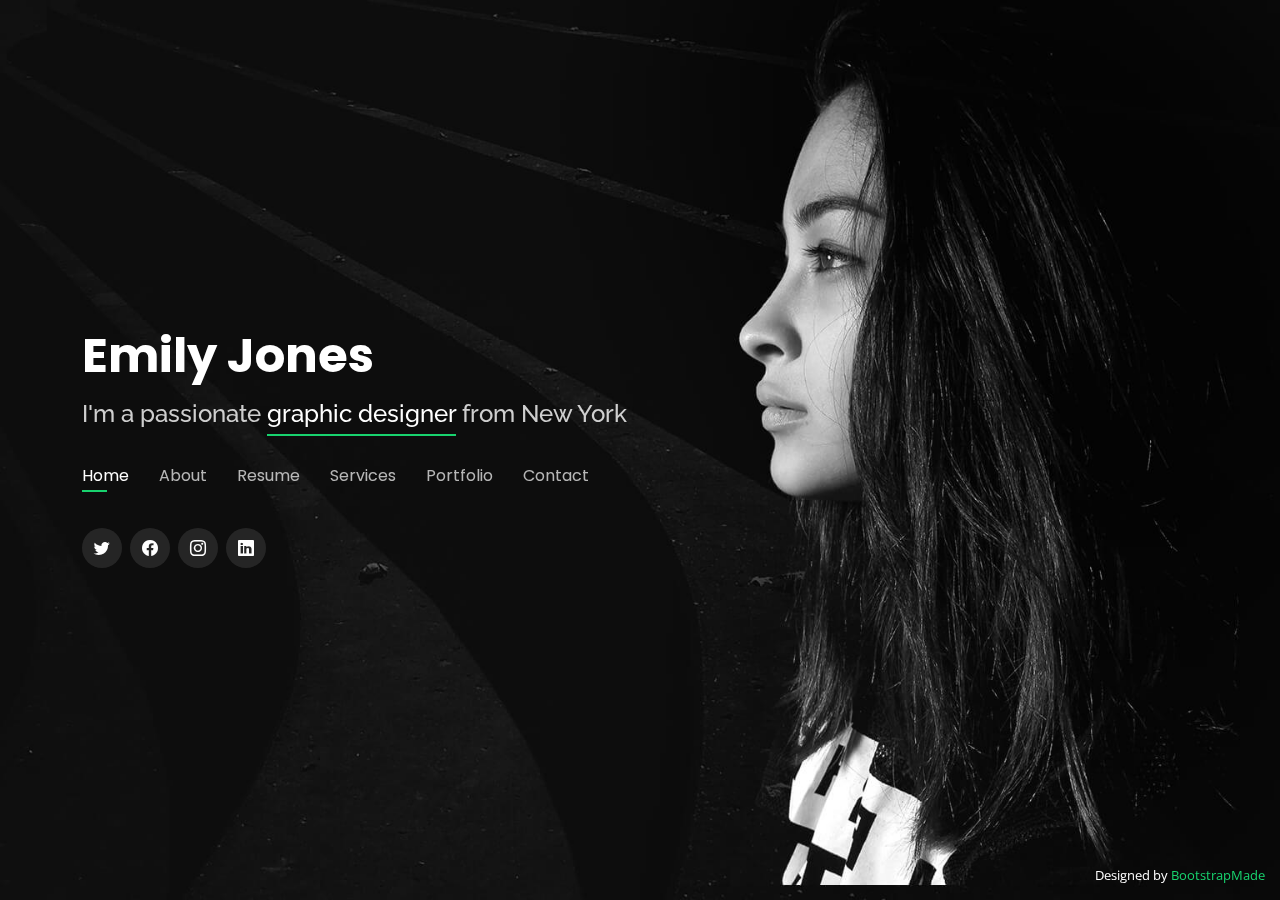
==== index.html @ b3e2480d "page ver 1" ====
<!DOCTYPE html>
<html lang="en">

<head>
  <meta charset="utf-8">
  <meta content="width=device-width, initial-scale=1.0" name="viewport">

  <title>Personal Bootstrap Template</title>
  <meta content="" name="description">
  <meta content="" name="keywords">

  <!-- Favicons -->
  <link href="assets/img/favicon.png" rel="icon">
  <link href="assets/img/apple-touch-icon.png" rel="apple-touch-icon">

  <!-- Google Fonts -->
  <link href="https://fonts.googleapis.com/css?family=Open+Sans:300,300i,400,400i,600,600i,700,700i|Raleway:300,300i,400,400i,500,500i,600,600i,700,700i|Poppins:300,300i,400,400i,500,500i,600,600i,700,700i" rel="stylesheet">

  <!-- Vendor CSS Files -->
  <link href="assets/vendor/bootstrap/css/bootstrap.min.css" rel="stylesheet">
  <link href="assets/vendor/bootstrap-icons/bootstrap-icons.css" rel="stylesheet">
  <link href="assets/vendor/boxicons/css/boxicons.min.css" rel="stylesheet">
  <link href="assets/vendor/glightbox/css/glightbox.min.css" rel="stylesheet">
  <link href="assets/vendor/remixicon/remixicon.css" rel="stylesheet">
  <link href="assets/vendor/swiper/swiper-bundle.min.css" rel="stylesheet">

  <!-- Template Main CSS File -->
  <link href="assets/css/style.css" rel="stylesheet">

  <!-- =======================================================
  * Template Name: Personal
  * Template URL: https://bootstrapmade.com/personal-free-resume-bootstrap-template/
  * Updated: Mar 17 2024 with Bootstrap v5.3.3
  * Author: BootstrapMade.com
  * License: https://bootstrapmade.com/license/
  ======================================================== -->
</head>

<body>

  <!-- ======= Header ======= -->
  <header id="header">
    <div class="container">

      <h1><a href="index.html">Emily Jones</a></h1>
      <!-- Uncomment below if you prefer to use an image logo -->
      <!-- <a href="index.html" class="mr-auto"><img src="assets/img/logo.png" alt="" class="img-fluid"></a> -->
      <h2>I'm a passionate <span>graphic designer</span> from New York</h2>

      <nav id="navbar" class="navbar">
        <ul>
          <li><a class="nav-link active" href="#header">Home</a></li>
          <li><a class="nav-link" href="#about">About</a></li>
          <li><a class="nav-link" href="#resume">Resume</a></li>
          <li><a class="nav-link" href="#services">Services</a></li>
          <li><a class="nav-link" href="#portfolio">Portfolio</a></li>
          <li><a class="nav-link" href="#contact">Contact</a></li>
        </ul>
        <i class="bi bi-list mobile-nav-toggle"></i>
      </nav><!-- .navbar -->

      <div class="social-links">
        <a href="#" class="twitter"><i class="bi bi-twitter"></i></a>
        <a href="#" class="facebook"><i class="bi bi-facebook"></i></a>
        <a href="#" class="instagram"><i class="bi bi-instagram"></i></a>
        <a href="#" class="linkedin"><i class="bi bi-linkedin"></i></a>
      </div>

    </div>
  </header><!-- End Header -->

  <!-- ======= About Section ======= -->
  <section id="about" class="about">

    <!-- ======= About Me ======= -->
    <div class="about-me container">

      <div class="section-title">
        <h2>About</h2>
        <p>Learn more about me</p>
      </div>

      <div class="row">
        <div class="col-lg-4" data-aos="fade-right">
          <img src="assets/img/me.jpg" class="img-fluid" alt="">
        </div>
        <div class="col-lg-8 pt-4 pt-lg-0 content" data-aos="fade-left">
          <h3>UI/UX &amp; Graphic Designer</h3>
          <p class="fst-italic">
            Lorem ipsum dolor sit amet, consectetur adipiscing elit, sed do eiusmod tempor incididunt ut labore et dolore
            magna aliqua.
          </p>
          <div class="row">
            <div class="col-lg-6">
              <ul>
                <li><i class="bi bi-chevron-right"></i> <strong>Birthday:</strong> <span>1 May 1995</span></li>
                <li><i class="bi bi-chevron-right"></i> <strong>Website:</strong> <span>www.example.com</span></li>
                <li><i class="bi bi-chevron-right"></i> <strong>Phone:</strong> <span>+123 456 7890</span></li>
                <li><i class="bi bi-chevron-right"></i> <strong>City:</strong> <span>New York, USA</span></li>
              </ul>
            </div>
            <div class="col-lg-6">
              <ul>
                <li><i class="bi bi-chevron-right"></i> <strong>Age:</strong> <span>30</span></li>
                <li><i class="bi bi-chevron-right"></i> <strong>Degree:</strong> <span>Master</span></li>
                <li><i class="bi bi-chevron-right"></i> <strong>PhEmailone:</strong> <span>email@example.com</span></li>
                <li><i class="bi bi-chevron-right"></i> <strong>Freelance:</strong> <span>Available</span></li>
              </ul>
            </div>
          </div>
          <p>
            Officiis eligendi itaque labore et dolorum mollitia officiis optio vero. Quisquam sunt adipisci omnis et ut. Nulla accusantium dolor incidunt officia tempore. Et eius omnis.
            Cupiditate ut dicta maxime officiis quidem quia. Sed et consectetur qui quia repellendus itaque neque. Aliquid amet quidem ut quaerat cupiditate. Ab et eum qui repellendus omnis culpa magni laudantium dolores.
          </p>
        </div>
      </div>

    </div><!-- End About Me -->

    <!-- ======= Counts ======= -->
    <div class="counts container">

      <div class="row">

        <div class="col-lg-3 col-md-6">
          <div class="count-box">
            <i class="bi bi-emoji-smile"></i>
            <span data-purecounter-start="0" data-purecounter-end="232" data-purecounter-duration="1" class="purecounter"></span>
            <p>Happy Clients</p>
          </div>
        </div>

        <div class="col-lg-3 col-md-6 mt-5 mt-md-0">
          <div class="count-box">
            <i class="bi bi-journal-richtext"></i>
            <span data-purecounter-start="0" data-purecounter-end="521" data-purecounter-duration="1" class="purecounter"></span>
            <p>Projects</p>
          </div>
        </div>

        <div class="col-lg-3 col-md-6 mt-5 mt-lg-0">
          <div class="count-box">
            <i class="bi bi-headset"></i>
            <span data-purecounter-start="0" data-purecounter-end="1463" data-purecounter-duration="1" class="purecounter"></span>
            <p>Hours Of Support</p>
          </div>
        </div>

        <div class="col-lg-3 col-md-6 mt-5 mt-lg-0">
          <div class="count-box">
            <i class="bi bi-award"></i>
            <span data-purecounter-start="0" data-purecounter-end="24" data-purecounter-duration="1" class="purecounter"></span>
            <p>Awards</p>
          </div>
        </div>

      </div>

    </div><!-- End Counts -->

    <!-- ======= Skills  ======= -->
    <div class="skills container">

      <div class="section-title">
        <h2>Skills</h2>
      </div>

      <div class="row skills-content">

        <div class="col-lg-6">

          <div class="progress">
            <span class="skill">HTML <i class="val">100%</i></span>
            <div class="progress-bar-wrap">
              <div class="progress-bar" role="progressbar" aria-valuenow="100" aria-valuemin="0" aria-valuemax="100"></div>
            </div>
          </div>

          <div class="progress">
            <span class="skill">CSS <i class="val">90%</i></span>
            <div class="progress-bar-wrap">
              <div class="progress-bar" role="progressbar" aria-valuenow="90" aria-valuemin="0" aria-valuemax="100"></div>
            </div>
          </div>

          <div class="progress">
            <span class="skill">JavaScript <i class="val">75%</i></span>
            <div class="progress-bar-wrap">
              <div class="progress-bar" role="progressbar" aria-valuenow="75" aria-valuemin="0" aria-valuemax="100"></div>
            </div>
          </div>

        </div>

        <div class="col-lg-6">

          <div class="progress">
            <span class="skill">PHP <i class="val">80%</i></span>
            <div class="progress-bar-wrap">
              <div class="progress-bar" role="progressbar" aria-valuenow="80" aria-valuemin="0" aria-valuemax="100"></div>
            </div>
          </div>

          <div class="progress">
            <span class="skill">WordPress/CMS <i class="val">90%</i></span>
            <div class="progress-bar-wrap">
              <div class="progress-bar" role="progressbar" aria-valuenow="90" aria-valuemin="0" aria-valuemax="100"></div>
            </div>
          </div>

          <div class="progress">
            <span class="skill">Photoshop <i class="val">55%</i></span>
            <div class="progress-bar-wrap">
              <div class="progress-bar" role="progressbar" aria-valuenow="55" aria-valuemin="0" aria-valuemax="100"></div>
            </div>
          </div>

        </div>

      </div>

    </div><!-- End Skills -->

    <!-- ======= Interests ======= -->
    <div class="interests container">

      <div class="section-title">
        <h2>Interests</h2>
      </div>

      <div class="row">
        <div class="col-lg-3 col-md-4">
          <div class="icon-box">
            <i class="ri-store-line" style="color: #ffbb2c;"></i>
            <h3>Lorem Ipsum</h3>
          </div>
        </div>
        <div class="col-lg-3 col-md-4 mt-4 mt-md-0">
          <div class="icon-box">
            <i class="ri-bar-chart-box-line" style="color: #5578ff;"></i>
            <h3>Dolor Sitema</h3>
          </div>
        </div>
        <div class="col-lg-3 col-md-4 mt-4 mt-md-0">
          <div class="icon-box">
            <i class="ri-calendar-todo-line" style="color: #e80368;"></i>
            <h3>Sed perspiciatis</h3>
          </div>
        </div>
        <div class="col-lg-3 col-md-4 mt-4 mt-lg-0">
          <div class="icon-box">
            <i class="ri-paint-brush-line" style="color: #e361ff;"></i>
            <h3>Magni Dolores</h3>
          </div>
        </div>
        <div class="col-lg-3 col-md-4 mt-4">
          <div class="icon-box">
            <i class="ri-database-2-line" style="color: #47aeff;"></i>
            <h3>Nemo Enim</h3>
          </div>
        </div>
        <div class="col-lg-3 col-md-4 mt-4">
          <div class="icon-box">
            <i class="ri-gradienter-line" style="color: #ffa76e;"></i>
            <h3>Eiusmod Tempor</h3>
          </div>
        </div>
        <div class="col-lg-3 col-md-4 mt-4">
          <div class="icon-box">
            <i class="ri-file-list-3-line" style="color: #11dbcf;"></i>
            <h3>Midela Teren</h3>
          </div>
        </div>
        <div class="col-lg-3 col-md-4 mt-4">
          <div class="icon-box">
            <i class="ri-price-tag-2-line" style="color: #4233ff;"></i>
            <h3>Pira Neve</h3>
          </div>
        </div>
        <div class="col-lg-3 col-md-4 mt-4">
          <div class="icon-box">
            <i class="ri-anchor-line" style="color: #b2904f;"></i>
            <h3>Dirada Pack</h3>
          </div>
        </div>
        <div class="col-lg-3 col-md-4 mt-4">
          <div class="icon-box">
            <i class="ri-disc-line" style="color: #b20969;"></i>
            <h3>Moton Ideal</h3>
          </div>
        </div>
        <div class="col-lg-3 col-md-4 mt-4">
          <div class="icon-box">
            <i class="ri-base-station-line" style="color: #ff5828;"></i>
            <h3>Verdo Park</h3>
          </div>
        </div>
        <div class="col-lg-3 col-md-4 mt-4">
          <div class="icon-box">
            <i class="ri-fingerprint-line" style="color: #29cc61;"></i>
            <h3>Flavor Nivelanda</h3>
          </div>
        </div>
      </div>

    </div><!-- End Interests -->

    <!-- ======= Testimonials ======= -->
    <div class="testimonials container">

      <div class="section-title">
        <h2>Testimonials</h2>
      </div>

      <div class="testimonials-slider swiper" data-aos="fade-up" data-aos-delay="100">
        <div class="swiper-wrapper">

          <div class="swiper-slide">
            <div class="testimonial-item">
              <p>
                <i class="bx bxs-quote-alt-left quote-icon-left"></i>
                Proin iaculis purus consequat sem cure digni ssim donec porttitora entum suscipit rhoncus. Accusantium quam, ultricies eget id, aliquam eget nibh et. Maecen aliquam, risus at semper.
                <i class="bx bxs-quote-alt-right quote-icon-right"></i>
              </p>
              <img src="assets/img/testimonials/testimonials-1.jpg" class="testimonial-img" alt="">
              <h3>Saul Goodman</h3>
              <h4>Ceo &amp; Founder</h4>
            </div>
          </div><!-- End testimonial item -->

          <div class="swiper-slide">
            <div class="testimonial-item">
              <p>
                <i class="bx bxs-quote-alt-left quote-icon-left"></i>
                Export tempor illum tamen malis malis eram quae irure esse labore quem cillum quid cillum eram malis quorum velit fore eram velit sunt aliqua noster fugiat irure amet legam anim culpa.
                <i class="bx bxs-quote-alt-right quote-icon-right"></i>
              </p>
              <img src="assets/img/testimonials/testimonials-2.jpg" class="testimonial-img" alt="">
              <h3>Sara Wilsson</h3>
              <h4>Designer</h4>
            </div>
          </div><!-- End testimonial item -->

          <div class="swiper-slide">
            <div class="testimonial-item">
              <p>
                <i class="bx bxs-quote-alt-left quote-icon-left"></i>
                Enim nisi quem export duis labore cillum quae magna enim sint quorum nulla quem veniam duis minim tempor labore quem eram duis noster aute amet eram fore quis sint minim.
                <i class="bx bxs-quote-alt-right quote-icon-right"></i>
              </p>
              <img src="assets/img/testimonials/testimonials-3.jpg" class="testimonial-img" alt="">
              <h3>Jena Karlis</h3>
              <h4>Store Owner</h4>
            </div>
          </div><!-- End testimonial item -->

          <div class="swiper-slide">
            <div class="testimonial-item">
              <p>
                <i class="bx bxs-quote-alt-left quote-icon-left"></i>
                Fugiat enim eram quae cillum dolore dolor amet nulla culpa multos export minim fugiat minim velit minim dolor enim duis veniam ipsum anim magna sunt elit fore quem dolore labore illum veniam.
                <i class="bx bxs-quote-alt-right quote-icon-right"></i>
              </p>
              <img src="assets/img/testimonials/testimonials-4.jpg" class="testimonial-img" alt="">
              <h3>Matt Brandon</h3>
              <h4>Freelancer</h4>
            </div>
          </div><!-- End testimonial item -->

          <div class="swiper-slide">
            <div class="testimonial-item">
              <p>
                <i class="bx bxs-quote-alt-left quote-icon-left"></i>
                Quis quorum aliqua sint quem legam fore sunt eram irure aliqua veniam tempor noster veniam enim culpa labore duis sunt culpa nulla illum cillum fugiat legam esse veniam culpa fore nisi cillum quid.
                <i class="bx bxs-quote-alt-right quote-icon-right"></i>
              </p>
              <img src="assets/img/testimonials/testimonials-5.jpg" class="testimonial-img" alt="">
              <h3>John Larson</h3>
              <h4>Entrepreneur</h4>
            </div>
          </div><!-- End testimonial item -->

        </div>
        <div class="swiper-pagination"></div>
      </div>

      <div class="owl-carousel testimonials-carousel">

      </div>

    </div><!-- End Testimonials  -->

  </section><!-- End About Section -->

  <!-- ======= Resume Section ======= -->
  <section id="resume" class="resume">
    <div class="container">

      <div class="section-title">
        <h2>Resume</h2>
        <p>Check My Resume</p>
      </div>

      <div class="row">
        <div class="col-lg-6">
          <h3 class="resume-title">Sumary</h3>
          <div class="resume-item pb-0">
            <h4>Alice Barkley</h4>
            <p><em>Innovative and deadline-driven Graphic Designer with 3+ years of experience designing and developing user-centered digital/print marketing material from initial concept to final, polished deliverable.</em></p>
            <p>
            <ul>
              <li>Portland par 127,Orlando, FL</li>
              <li>(123) 456-7891</li>
              <li>alice.barkley@example.com</li>
            </ul>
            </p>
          </div>

          <h3 class="resume-title">Education</h3>
          <div class="resume-item">
            <h4>Master of Fine Arts &amp; Graphic Design</h4>
            <h5>2015 - 2016</h5>
            <p><em>Rochester Institute of Technology, Rochester, NY</em></p>
            <p>Qui deserunt veniam. Et sed aliquam labore tempore sed quisquam iusto autem sit. Ea vero voluptatum qui ut dignissimos deleniti nerada porti sand markend</p>
          </div>
          <div class="resume-item">
            <h4>Bachelor of Fine Arts &amp; Graphic Design</h4>
            <h5>2010 - 2014</h5>
            <p><em>Rochester Institute of Technology, Rochester, NY</em></p>
            <p>Quia nobis sequi est occaecati aut. Repudiandae et iusto quae reiciendis et quis Eius vel ratione eius unde vitae rerum voluptates asperiores voluptatem Earum molestiae consequatur neque etlon sader mart dila</p>
          </div>
        </div>
        <div class="col-lg-6">
          <h3 class="resume-title">Professional Experience</h3>
          <div class="resume-item">
            <h4>Senior graphic design specialist</h4>
            <h5>2019 - Present</h5>
            <p><em>Experion, New York, NY </em></p>
            <p>
            <ul>
              <li>Lead in the design, development, and implementation of the graphic, layout, and production communication materials</li>
              <li>Delegate tasks to the 7 members of the design team and provide counsel on all aspects of the project. </li>
              <li>Supervise the assessment of all graphic materials in order to ensure quality and accuracy of the design</li>
              <li>Oversee the efficient use of production project budgets ranging from $2,000 - $25,000</li>
            </ul>
            </p>
          </div>
          <div class="resume-item">
            <h4>Graphic design specialist</h4>
            <h5>2017 - 2018</h5>
            <p><em>Stepping Stone Advertising, New York, NY</em></p>
            <p>
            <ul>
              <li>Developed numerous marketing programs (logos, brochures,infographics, presentations, and advertisements).</li>
              <li>Managed up to 5 projects or tasks at a given time while under pressure</li>
              <li>Recommended and consulted with clients on the most appropriate graphic design</li>
              <li>Created 4+ design presentations and proposals a month for clients and account managers</li>
            </ul>
            </p>
          </div>
        </div>
      </div>

    </div>
  </section><!-- End Resume Section -->

  <!-- ======= Services Section ======= -->
  <section id="services" class="services">
    <div class="container">

      <div class="section-title">
        <h2>Services</h2>
        <p>My Services</p>
      </div>

      <div class="row">
        <div class="col-lg-4 col-md-6 d-flex align-items-stretch">
          <div class="icon-box">
            <div class="icon"><i class="bx bxl-dribbble"></i></div>
            <h4><a href="">Lorem Ipsum</a></h4>
            <p>Voluptatum deleniti atque corrupti quos dolores et quas molestias excepturi</p>
          </div>
        </div>

        <div class="col-lg-4 col-md-6 d-flex align-items-stretch mt-4 mt-md-0">
          <div class="icon-box">
            <div class="icon"><i class="bx bx-file"></i></div>
            <h4><a href="">Sed ut perspiciatis</a></h4>
            <p>Duis aute irure dolor in reprehenderit in voluptate velit esse cillum dolore</p>
          </div>
        </div>

        <div class="col-lg-4 col-md-6 d-flex align-items-stretch mt-4 mt-lg-0">
          <div class="icon-box">
            <div class="icon"><i class="bx bx-tachometer"></i></div>
            <h4><a href="">Magni Dolores</a></h4>
            <p>Excepteur sint occaecat cupidatat non proident, sunt in culpa qui officia</p>
          </div>
        </div>

        <div class="col-lg-4 col-md-6 d-flex align-items-stretch mt-4">
          <div class="icon-box">
            <div class="icon"><i class="bx bx-world"></i></div>
            <h4><a href="">Nemo Enim</a></h4>
            <p>At vero eos et accusamus et iusto odio dignissimos ducimus qui blanditiis</p>
          </div>
        </div>

        <div class="col-lg-4 col-md-6 d-flex align-items-stretch mt-4">
          <div class="icon-box">
            <div class="icon"><i class="bx bx-slideshow"></i></div>
            <h4><a href="">Dele cardo</a></h4>
            <p>Quis consequatur saepe eligendi voluptatem consequatur dolor consequuntur</p>
          </div>
        </div>

        <div class="col-lg-4 col-md-6 d-flex align-items-stretch mt-4">
          <div class="icon-box">
            <div class="icon"><i class="bx bx-arch"></i></div>
            <h4><a href="">Divera don</a></h4>
            <p>Modi nostrum vel laborum. Porro fugit error sit minus sapiente sit aspernatur</p>
          </div>
        </div>

      </div>

    </div>
  </section><!-- End Services Section -->

  <!-- ======= Portfolio Section ======= -->
  <section id="portfolio" class="portfolio">
    <div class="container">

      <div class="section-title">
        <h2>Portfolio</h2>
        <p>My Works</p>
      </div>

      <div class="row">
        <div class="col-lg-12 d-flex justify-content-center">
          <ul id="portfolio-flters">
            <li data-filter="*" class="filter-active">All</li>
            <li data-filter=".filter-app">App</li>
            <li data-filter=".filter-card">Card</li>
            <li data-filter=".filter-web">Web</li>
          </ul>
        </div>
      </div>

      <div class="row portfolio-container">

        <div class="col-lg-4 col-md-6 portfolio-item filter-app">
          <div class="portfolio-wrap">
            <img src="assets/img/portfolio/portfolio-1.jpg" class="img-fluid" alt="">
            <div class="portfolio-info">
              <h4>App 1</h4>
              <p>App</p>
              <div class="portfolio-links">
                <a href="assets/img/portfolio/portfolio-1.jpg" data-gallery="portfolioGallery" class="portfolio-lightbox" title="App 1"><i class="bx bx-plus"></i></a>
                <a href="portfolio-details.html" data-gallery="portfolioDetailsGallery" data-glightbox="type: external" class="portfolio-details-lightbox" title="Portfolio Details"><i class="bx bx-link"></i></a>
              </div>
            </div>
          </div>
        </div>

        <div class="col-lg-4 col-md-6 portfolio-item filter-web">
          <div class="portfolio-wrap">
            <img src="assets/img/portfolio/portfolio-2.jpg" class="img-fluid" alt="">
            <div class="portfolio-info">
              <h4>Web 3</h4>
              <p>Web</p>
              <div class="portfolio-links">
                <a href="assets/img/portfolio/portfolio-2.jpg" data-gallery="portfolioGallery" class="portfolio-lightbox" title="Web 3"><i class="bx bx-plus"></i></a>
                <a href="portfolio-details.html" data-gallery="portfolioDetailsGallery" data-glightbox="type: external" class="portfolio-details-lightbox" title="Portfolio Details"><i class="bx bx-link"></i></a>
              </div>
            </div>
          </div>
        </div>

        <div class="col-lg-4 col-md-6 portfolio-item filter-app">
          <div class="portfolio-wrap">
            <img src="assets/img/portfolio/portfolio-3.jpg" class="img-fluid" alt="">
            <div class="portfolio-info">
              <h4>App 2</h4>
              <p>App</p>
              <div class="portfolio-links">
                <a href="assets/img/portfolio/portfolio-3.jpg" data-gallery="portfolioGallery" class="portfolio-lightbox" title="App 2"><i class="bx bx-plus"></i></a>
                <a href="portfolio-details.html" data-gallery="portfolioDetailsGallery" data-glightbox="type: external" class="portfolio-details-lightbox" title="Portfolio Details"><i class="bx bx-link"></i></a>
              </div>
            </div>
          </div>
        </div>

        <div class="col-lg-4 col-md-6 portfolio-item filter-card">
          <div class="portfolio-wrap">
            <img src="assets/img/portfolio/portfolio-4.jpg" class="img-fluid" alt="">
            <div class="portfolio-info">
              <h4>Card 2</h4>
              <p>Card</p>
              <div class="portfolio-links">
                <a href="assets/img/portfolio/portfolio-4.jpg" data-gallery="portfolioGallery" class="portfolio-lightbox" title="Card 2"><i class="bx bx-plus"></i></a>
                <a href="portfolio-details.html" data-gallery="portfolioDetailsGallery" data-glightbox="type: external" class="portfolio-details-lightbox" title="Portfolio Details"><i class="bx bx-link"></i></a>
              </div>
            </div>
          </div>
        </div>

        <div class="col-lg-4 col-md-6 portfolio-item filter-web">
          <div class="portfolio-wrap">
            <img src="assets/img/portfolio/portfolio-5.jpg" class="img-fluid" alt="">
            <div class="portfolio-info">
              <h4>Web 2</h4>
              <p>Web</p>
              <div class="portfolio-links">
                <a href="assets/img/portfolio/portfolio-5.jpg" data-gallery="portfolioGallery" class="portfolio-lightbox" title="Web 2"><i class="bx bx-plus"></i></a>
                <a href="portfolio-details.html" data-gallery="portfolioDetailsGallery" data-glightbox="type: external" class="portfolio-details-lightbox" title="Portfolio Details"><i class="bx bx-link"></i></a>
              </div>
            </div>
          </div>
        </div>

        <div class="col-lg-4 col-md-6 portfolio-item filter-app">
          <div class="portfolio-wrap">
            <img src="assets/img/portfolio/portfolio-6.jpg" class="img-fluid" alt="">
            <div class="portfolio-info">
              <h4>App 3</h4>
              <p>App</p>
              <div class="portfolio-links">
                <a href="assets/img/portfolio/portfolio-6.jpg" data-gallery="portfolioGallery" class="portfolio-lightbox" title="App 3"><i class="bx bx-plus"></i></a>
                <a href="portfolio-details.html" data-gallery="portfolioDetailsGallery" data-glightbox="type: external" class="portfolio-details-lightbox" title="Portfolio Details"><i class="bx bx-link"></i></a>
              </div>
            </div>
          </div>
        </div>

        <div class="col-lg-4 col-md-6 portfolio-item filter-card">
          <div class="portfolio-wrap">
            <img src="assets/img/portfolio/portfolio-7.jpg" class="img-fluid" alt="">
            <div class="portfolio-info">
              <h4>Card 1</h4>
              <p>Card</p>
              <div class="portfolio-links">
                <a href="assets/img/portfolio/portfolio-7.jpg" data-gallery="portfolioGallery" class="portfolio-lightbox" title="Card 1"><i class="bx bx-plus"></i></a>
                <a href="portfolio-details.html" data-gallery="portfolioDetailsGallery" data-glightbox="type: external" class="portfolio-details-lightbox" title="Portfolio Details"><i class="bx bx-link"></i></a>
              </div>
            </div>
          </div>
        </div>

        <div class="col-lg-4 col-md-6 portfolio-item filter-card">
          <div class="portfolio-wrap">
            <img src="assets/img/portfolio/portfolio-8.jpg" class="img-fluid" alt="">
            <div class="portfolio-info">
              <h4>Card 3</h4>
              <p>Card</p>
              <div class="portfolio-links">
                <a href="assets/img/portfolio/portfolio-8.jpg" data-gallery="portfolioGallery" class="portfolio-lightbox" title="Card 3"><i class="bx bx-plus"></i></a>
                <a href="portfolio-details.html" data-gallery="portfolioDetailsGallery" data-glightbox="type: external" class="portfolio-details-lightbox" title="Portfolio Details"><i class="bx bx-link"></i></a>
              </div>
            </div>
          </div>
        </div>

        <div class="col-lg-4 col-md-6 portfolio-item filter-web">
          <div class="portfolio-wrap">
            <img src="assets/img/portfolio/portfolio-9.jpg" class="img-fluid" alt="">
            <div class="portfolio-info">
              <h4>Web 3</h4>
              <p>Web</p>
              <div class="portfolio-links">
                <a href="assets/img/portfolio/portfolio-9.jpg" data-gallery="portfolioGallery" class="portfolio-lightbox" title="Web 3"><i class="bx bx-plus"></i></a>
                <a href="portfolio-details.html" data-gallery="portfolioDetailsGallery" data-glightbox="type: external" class="portfolio-details-lightbox" title="Portfolio Details"><i class="bx bx-link"></i></a>
              </div>
            </div>
          </div>
        </div>

      </div>

    </div>
  </section><!-- End Portfolio Section -->

  <!-- ======= Contact Section ======= -->
  <section id="contact" class="contact">
    <div class="container">

      <div class="section-title">
        <h2>Contact</h2>
        <p>Contact Me</p>
      </div>

      <div class="row mt-2">

        <div class="col-md-6 d-flex align-items-stretch">
          <div class="info-box">
            <i class="bx bx-map"></i>
            <h3>My Address</h3>
            <p>A108 Adam Street, New York, NY 535022</p>
          </div>
        </div>

        <div class="col-md-6 mt-4 mt-md-0 d-flex align-items-stretch">
          <div class="info-box">
            <i class="bx bx-share-alt"></i>
            <h3>Social Profiles</h3>
            <div class="social-links">
              <a href="#" class="twitter"><i class="bi bi-twitter"></i></a>
              <a href="#" class="facebook"><i class="bi bi-facebook"></i></a>
              <a href="#" class="instagram"><i class="bi bi-instagram"></i></a>
              <a href="#" class="google-plus"><i class="bi bi-skype"></i></a>
              <a href="#" class="linkedin"><i class="bi bi-linkedin"></i></a>
            </div>
          </div>
        </div>

        <div class="col-md-6 mt-4 d-flex align-items-stretch">
          <div class="info-box">
            <i class="bx bx-envelope"></i>
            <h3>Email Me</h3>
            <p>contact@example.com</p>
          </div>
        </div>
        <div class="col-md-6 mt-4 d-flex align-items-stretch">
          <div class="info-box">
            <i class="bx bx-phone-call"></i>
            <h3>Call Me</h3>
            <p>+1 5589 55488 55</p>
          </div>
        </div>
      </div>

      <form action="forms/contact.php" method="post" role="form" class="php-email-form mt-4">
        <div class="row">
          <div class="col-md-6 form-group">
            <input type="text" name="name" class="form-control" id="name" placeholder="Your Name" required>
          </div>
          <div class="col-md-6 form-group mt-3 mt-md-0">
            <input type="email" class="form-control" name="email" id="email" placeholder="Your Email" required>
          </div>
        </div>
        <div class="form-group mt-3">
          <input type="text" class="form-control" name="subject" id="subject" placeholder="Subject" required>
        </div>
        <div class="form-group mt-3">
          <textarea class="form-control" name="message" rows="5" placeholder="Message" required></textarea>
        </div>
        <div class="my-3">
          <div class="loading">Loading</div>
          <div class="error-message"></div>
          <div class="sent-message">Your message has been sent. Thank you!</div>
        </div>
        <div class="text-center"><button type="submit">Send Message</button></div>
      </form>

    </div>
  </section><!-- End Contact Section -->

  <div class="credits">
    <!-- All the links in the footer should remain intact. -->
    <!-- You can delete the links only if you purchased the pro version. -->
    <!-- Licensing information: https://bootstrapmade.com/license/ -->
    <!-- Purchase the pro version with working PHP/AJAX contact form: https://bootstrapmade.com/personal-free-resume-bootstrap-template/ -->
    Designed by <a href="https://bootstrapmade.com/">BootstrapMade</a>
  </div>

  <!-- Vendor JS Files -->
  <script src="assets/vendor/purecounter/purecounter_vanilla.js"></script>
  <script src="assets/vendor/bootstrap/js/bootstrap.bundle.min.js"></script>
  <script src="assets/vendor/glightbox/js/glightbox.min.js"></script>
  <script src="assets/vendor/isotope-layout/isotope.pkgd.min.js"></script>
  <script src="assets/vendor/swiper/swiper-bundle.min.js"></script>
  <script src="assets/vendor/waypoints/noframework.waypoints.js"></script>
  <script src="assets/vendor/php-email-form/validate.js"></script>

  <!-- Template Main JS File -->
  <script src="assets/js/main.js"></script>

</body>

</html>
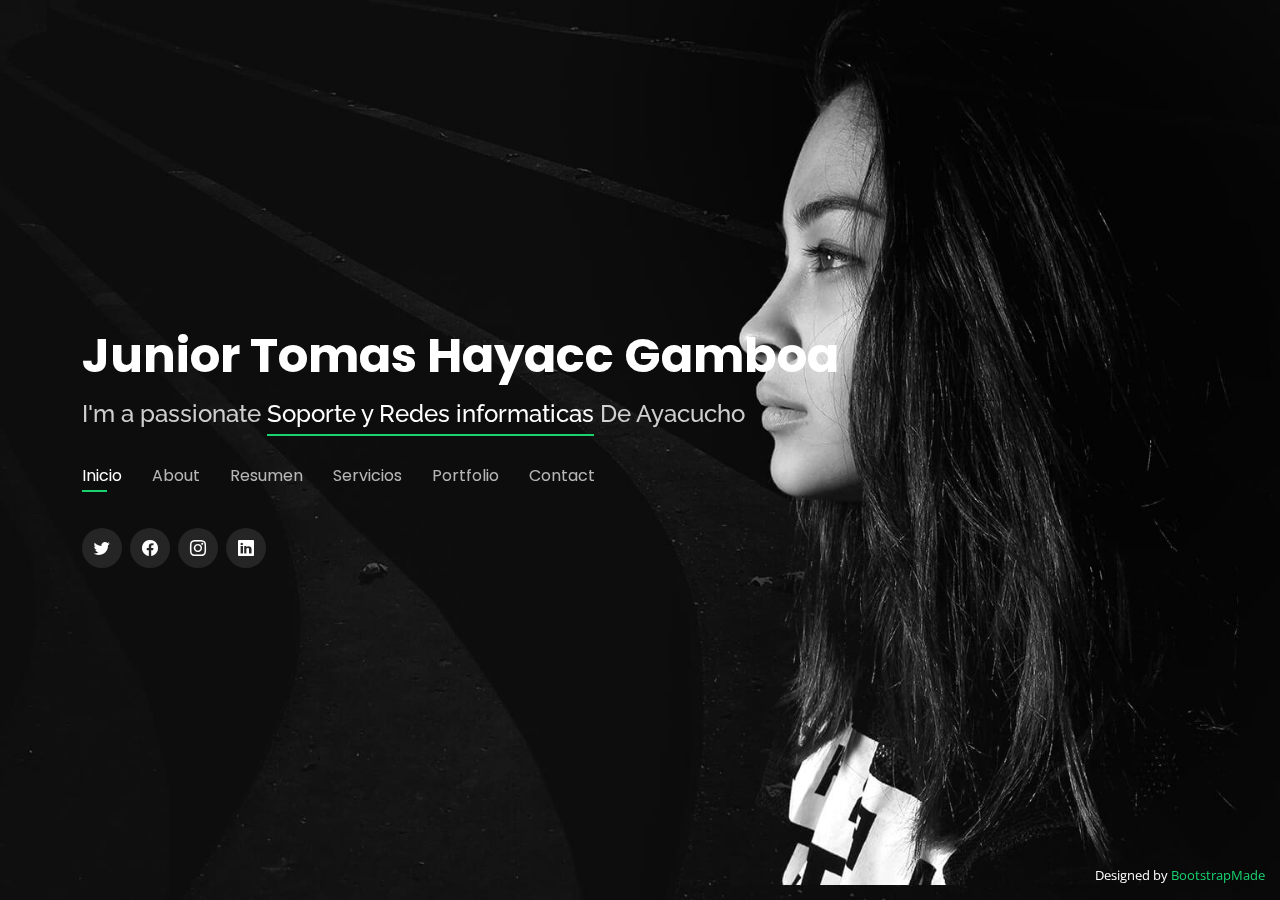
==== commit 4bf9f30b: "page ver 1.1" ====
--- a/index.html
+++ b/index.html
@@ -42,17 +42,17 @@
   <header id="header">
     <div class="container">
 
-      <h1><a href="index.html">Emily Jones</a></h1>
+      <h1><a href="index.html">Junior Tomas Hayacc Gamboa</a></h1>
       <!-- Uncomment below if you prefer to use an image logo -->
       <!-- <a href="index.html" class="mr-auto"><img src="assets/img/logo.png" alt="" class="img-fluid"></a> -->
-      <h2>I'm a passionate <span>graphic designer</span> from New York</h2>
+      <h2>I'm a passionate <span>Soporte y Redes informaticas</span>  De Ayacucho</h2>
 
       <nav id="navbar" class="navbar">
         <ul>
-          <li><a class="nav-link active" href="#header">Home</a></li>
+          <li><a class="nav-link active" href="#header">Inicio</a></li>
           <li><a class="nav-link" href="#about">About</a></li>
-          <li><a class="nav-link" href="#resume">Resume</a></li>
-          <li><a class="nav-link" href="#services">Services</a></li>
+          <li><a class="nav-link" href="#resume">Resumen</a></li>
+          <li><a class="nav-link" href="#services">Servicios</a></li>
           <li><a class="nav-link" href="#portfolio">Portfolio</a></li>
           <li><a class="nav-link" href="#contact">Contact</a></li>
         </ul>
@@ -93,7 +93,7 @@
           <div class="row">
             <div class="col-lg-6">
               <ul>
-                <li><i class="bi bi-chevron-right"></i> <strong>Birthday:</strong> <span>1 May 1995</span></li>
+                <li><i class="bi bi-chevron-right"></i> <strong>Birthday:</strong> <span>2 de marzo 1989</span></li>
                 <li><i class="bi bi-chevron-right"></i> <strong>Website:</strong> <span>www.example.com</span></li>
                 <li><i class="bi bi-chevron-right"></i> <strong>Phone:</strong> <span>+123 456 7890</span></li>
                 <li><i class="bi bi-chevron-right"></i> <strong>City:</strong> <span>New York, USA</span></li>
@@ -101,7 +101,7 @@
             </div>
             <div class="col-lg-6">
               <ul>
-                <li><i class="bi bi-chevron-right"></i> <strong>Age:</strong> <span>30</span></li>
+                <li><i class="bi bi-chevron-right"></i> <strong>Edad:</strong> <span>35</span></li>
                 <li><i class="bi bi-chevron-right"></i> <strong>Degree:</strong> <span>Master</span></li>
                 <li><i class="bi bi-chevron-right"></i> <strong>PhEmailone:</strong> <span>email@example.com</span></li>
                 <li><i class="bi bi-chevron-right"></i> <strong>Freelance:</strong> <span>Available</span></li>
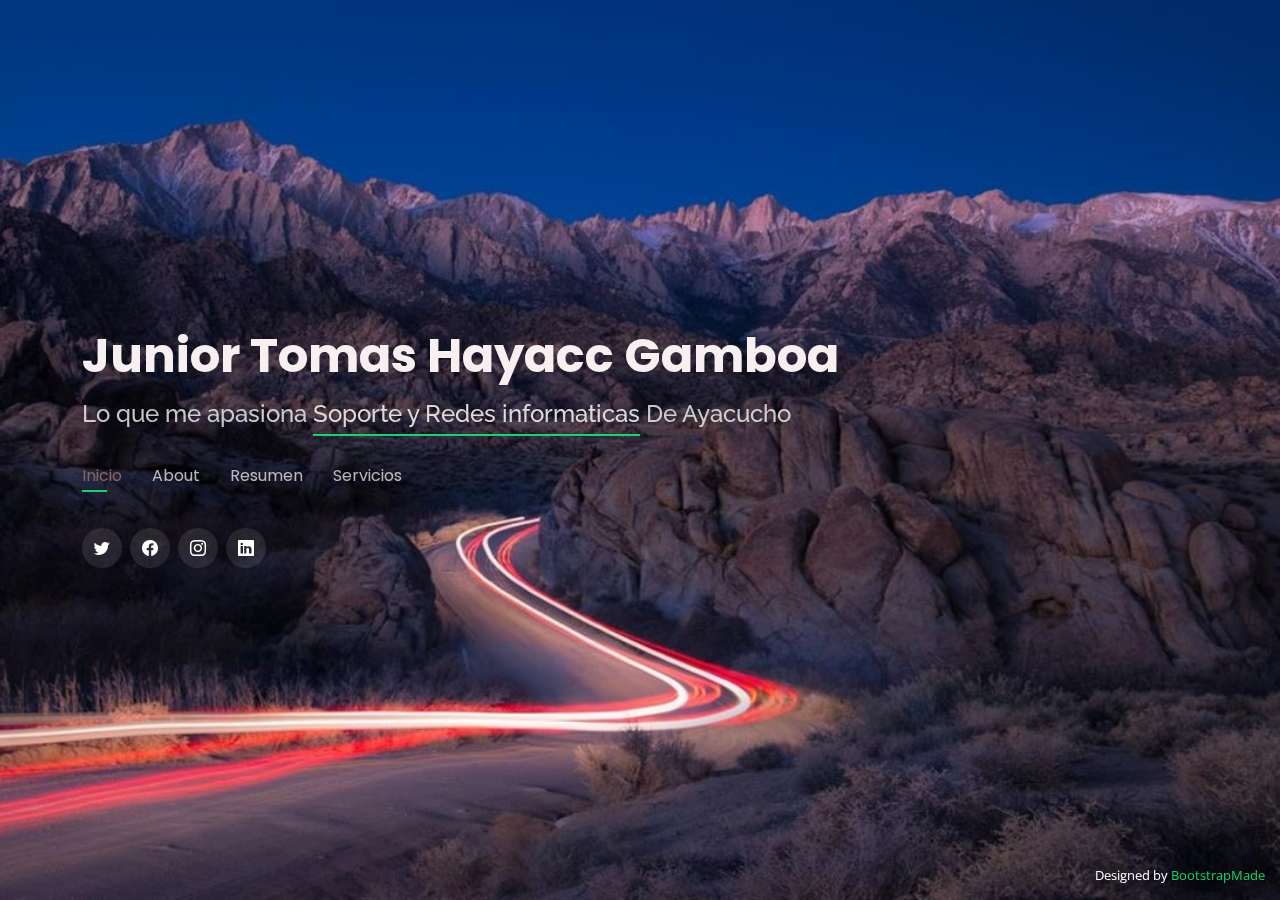
==== commit d26bdab8: "ver1.2" ====
--- a/index.html
+++ b/index.html
@@ -5,7 +5,7 @@
   <meta charset="utf-8">
   <meta content="width=device-width, initial-scale=1.0" name="viewport">
 
-  <title>Personal Bootstrap Template</title>
+  <title>Personal junior</title>
   <meta content="" name="description">
   <meta content="" name="keywords">
 
@@ -45,7 +45,7 @@
       <h1><a href="index.html">Junior Tomas Hayacc Gamboa</a></h1>
       <!-- Uncomment below if you prefer to use an image logo -->
       <!-- <a href="index.html" class="mr-auto"><img src="assets/img/logo.png" alt="" class="img-fluid"></a> -->
-      <h2>I'm a passionate <span>Soporte y Redes informaticas</span>  De Ayacucho</h2>
+      <h2>Lo que me apasiona <span>Soporte y Redes informaticas</span>  De Ayacucho</h2>
 
       <nav id="navbar" class="navbar">
         <ul>
@@ -53,17 +53,15 @@
           <li><a class="nav-link" href="#about">About</a></li>
           <li><a class="nav-link" href="#resume">Resumen</a></li>
           <li><a class="nav-link" href="#services">Servicios</a></li>
-          <li><a class="nav-link" href="#portfolio">Portfolio</a></li>
-          <li><a class="nav-link" href="#contact">Contact</a></li>
         </ul>
         <i class="bi bi-list mobile-nav-toggle"></i>
       </nav><!-- .navbar -->
 
       <div class="social-links">
         <a href="#" class="twitter"><i class="bi bi-twitter"></i></a>
-        <a href="#" class="facebook"><i class="bi bi-facebook"></i></a>
-        <a href="#" class="instagram"><i class="bi bi-instagram"></i></a>
-        <a href="#" class="linkedin"><i class="bi bi-linkedin"></i></a>
+        <a href="https://www.facebook.com/tomas.hayacc.90" class="facebook"><i class="bi bi-facebook"></i></a>
+        <a href="https://www.instagram.com/juniortomash/" class="instagram"><i class="bi bi-instagram"></i></a>
+        <a href="https://www.linkedin.com/in/junior-tom%C3%A1s-hayacc-gamboa-5581a080/" class="linkedin"><i class="bi bi-linkedin"></i></a>
       </div>
 
     </div>
@@ -77,7 +75,7 @@
 
       <div class="section-title">
         <h2>About</h2>
-        <p>Learn more about me</p>
+        <p>aprende mas sobre mi</p>
       </div>
 
       <div class="row">
@@ -85,32 +83,30 @@
           <img src="assets/img/me.jpg" class="img-fluid" alt="">
         </div>
         <div class="col-lg-8 pt-4 pt-lg-0 content" data-aos="fade-left">
-          <h3>UI/UX &amp; Graphic Designer</h3>
+          <h3>Soporte tecnico en computadoras &amp;   Redes estructuradas camaras de seguridad</h3>
           <p class="fst-italic">
-            Lorem ipsum dolor sit amet, consectetur adipiscing elit, sed do eiusmod tempor incididunt ut labore et dolore
-            magna aliqua.
+            Experto en el area de redes como telefonia ips camaras de seguridad y deteccion de fallas en la red y vulneravilidad de protocolos de red.
           </p>
           <div class="row">
             <div class="col-lg-6">
               <ul>
-                <li><i class="bi bi-chevron-right"></i> <strong>Birthday:</strong> <span>2 de marzo 1989</span></li>
+                <li><i class="bi bi-chevron-right"></i> <strong>cumpleaños:</strong> <span>2 de marzo 1989</span></li>
                 <li><i class="bi bi-chevron-right"></i> <strong>Website:</strong> <span>www.example.com</span></li>
-                <li><i class="bi bi-chevron-right"></i> <strong>Phone:</strong> <span>+123 456 7890</span></li>
-                <li><i class="bi bi-chevron-right"></i> <strong>City:</strong> <span>New York, USA</span></li>
+                <li><i class="bi bi-chevron-right"></i> <strong>Telefono:</strong> <span>+51 943 467 259</span></li>
+                <li><i class="bi bi-chevron-right"></i> <strong>Ciudad:</strong> <span>Ayacucho, Perú</span></li>
               </ul>
             </div>
             <div class="col-lg-6">
               <ul>
                 <li><i class="bi bi-chevron-right"></i> <strong>Edad:</strong> <span>35</span></li>
                 <li><i class="bi bi-chevron-right"></i> <strong>Degree:</strong> <span>Master</span></li>
-                <li><i class="bi bi-chevron-right"></i> <strong>PhEmailone:</strong> <span>email@example.com</span></li>
-                <li><i class="bi bi-chevron-right"></i> <strong>Freelance:</strong> <span>Available</span></li>
+                <li><i class="bi bi-chevron-right"></i> <strong>Email:</strong> <span>email@example.com</span></li>
+                <li><i class="bi bi-chevron-right"></i> <strong>Freelance:</strong> <span>Disponible</span></li>
               </ul>
             </div>
           </div>
           <p>
-            Officiis eligendi itaque labore et dolorum mollitia officiis optio vero. Quisquam sunt adipisci omnis et ut. Nulla accusantium dolor incidunt officia tempore. Et eius omnis.
-            Cupiditate ut dicta maxime officiis quidem quia. Sed et consectetur qui quia repellendus itaque neque. Aliquid amet quidem ut quaerat cupiditate. Ab et eum qui repellendus omnis culpa magni laudantium dolores.
+            
           </p>
         </div>
       </div>
@@ -118,9 +114,9 @@
     </div><!-- End About Me -->
 
     <!-- ======= Counts ======= -->
-    <div class="counts container">
-
-      <div class="row">
+    <!--  <div class="counts container">
+
+       <div class="row">
 
         <div class="col-lg-3 col-md-6">
           <div class="count-box">
@@ -128,7 +124,7 @@
             <span data-purecounter-start="0" data-purecounter-end="232" data-purecounter-duration="1" class="purecounter"></span>
             <p>Happy Clients</p>
           </div>
-        </div>
+        </div> 
 
         <div class="col-lg-3 col-md-6 mt-5 mt-md-0">
           <div class="count-box">
@@ -156,7 +152,7 @@
 
       </div>
 
-    </div><!-- End Counts -->
+    </div> End Counts  -->
 
     <!-- ======= Skills  ======= -->
     <div class="skills container">
@@ -170,21 +166,21 @@
         <div class="col-lg-6">
 
           <div class="progress">
-            <span class="skill">HTML <i class="val">100%</i></span>
+            <span class="skill">HTML <i class="val">60%</i></span>
             <div class="progress-bar-wrap">
               <div class="progress-bar" role="progressbar" aria-valuenow="100" aria-valuemin="0" aria-valuemax="100"></div>
             </div>
           </div>
 
           <div class="progress">
-            <span class="skill">CSS <i class="val">90%</i></span>
+            <span class="skill">CSS <i class="val">30%</i></span>
             <div class="progress-bar-wrap">
               <div class="progress-bar" role="progressbar" aria-valuenow="90" aria-valuemin="0" aria-valuemax="100"></div>
             </div>
           </div>
 
           <div class="progress">
-            <span class="skill">JavaScript <i class="val">75%</i></span>
+            <span class="skill">JavaScript <i class="val">5%</i></span>
             <div class="progress-bar-wrap">
               <div class="progress-bar" role="progressbar" aria-valuenow="75" aria-valuemin="0" aria-valuemax="100"></div>
             </div>
@@ -195,26 +191,11 @@
         <div class="col-lg-6">
 
           <div class="progress">
-            <span class="skill">PHP <i class="val">80%</i></span>
+            <span class="skill">Python <i class="val">20%</i></span>
             <div class="progress-bar-wrap">
               <div class="progress-bar" role="progressbar" aria-valuenow="80" aria-valuemin="0" aria-valuemax="100"></div>
             </div>
           </div>
-
-          <div class="progress">
-            <span class="skill">WordPress/CMS <i class="val">90%</i></span>
-            <div class="progress-bar-wrap">
-              <div class="progress-bar" role="progressbar" aria-valuenow="90" aria-valuemin="0" aria-valuemax="100"></div>
-            </div>
-          </div>
-
-          <div class="progress">
-            <span class="skill">Photoshop <i class="val">55%</i></span>
-            <div class="progress-bar-wrap">
-              <div class="progress-bar" role="progressbar" aria-valuenow="55" aria-valuemin="0" aria-valuemax="100"></div>
-            </div>
-          </div>
-
         </div>
 
       </div>
@@ -225,169 +206,58 @@
     <div class="interests container">
 
       <div class="section-title">
-        <h2>Interests</h2>
+        <h2>Interest</h2>
       </div>
 
       <div class="row">
         <div class="col-lg-3 col-md-4">
           <div class="icon-box">
             <i class="ri-store-line" style="color: #ffbb2c;"></i>
-            <h3>Lorem Ipsum</h3>
+            <h3>diseño web</h3>
           </div>
         </div>
         <div class="col-lg-3 col-md-4 mt-4 mt-md-0">
           <div class="icon-box">
             <i class="ri-bar-chart-box-line" style="color: #5578ff;"></i>
-            <h3>Dolor Sitema</h3>
-          </div>
-        </div>
-        <div class="col-lg-3 col-md-4 mt-4 mt-md-0">
-          <div class="icon-box">
-            <i class="ri-calendar-todo-line" style="color: #e80368;"></i>
-            <h3>Sed perspiciatis</h3>
-          </div>
-        </div>
+            <h3>Cyberseguridad</h3>
+          </div>
+        </div>
+        
         <div class="col-lg-3 col-md-4 mt-4 mt-lg-0">
           <div class="icon-box">
             <i class="ri-paint-brush-line" style="color: #e361ff;"></i>
-            <h3>Magni Dolores</h3>
+            <h3>edicion de videos</h3>
           </div>
         </div>
         <div class="col-lg-3 col-md-4 mt-4">
           <div class="icon-box">
             <i class="ri-database-2-line" style="color: #47aeff;"></i>
-            <h3>Nemo Enim</h3>
-          </div>
-        </div>
+            <h3>base de datos</h3>
+          </div>
+        </div>
+      
+       
         <div class="col-lg-3 col-md-4 mt-4">
           <div class="icon-box">
-            <i class="ri-gradienter-line" style="color: #ffa76e;"></i>
-            <h3>Eiusmod Tempor</h3>
+            <i class="ri-disc-line" style="color: #b20969;"></i>
+            <h3>Musica</h3>
           </div>
         </div>
         <div class="col-lg-3 col-md-4 mt-4">
           <div class="icon-box">
-            <i class="ri-file-list-3-line" style="color: #11dbcf;"></i>
-            <h3>Midela Teren</h3>
-          </div>
-        </div>
-        <div class="col-lg-3 col-md-4 mt-4">
-          <div class="icon-box">
-            <i class="ri-price-tag-2-line" style="color: #4233ff;"></i>
-            <h3>Pira Neve</h3>
-          </div>
-        </div>
-        <div class="col-lg-3 col-md-4 mt-4">
-          <div class="icon-box">
-            <i class="ri-anchor-line" style="color: #b2904f;"></i>
-            <h3>Dirada Pack</h3>
-          </div>
-        </div>
-        <div class="col-lg-3 col-md-4 mt-4">
-          <div class="icon-box">
-            <i class="ri-disc-line" style="color: #b20969;"></i>
-            <h3>Moton Ideal</h3>
-          </div>
-        </div>
-        <div class="col-lg-3 col-md-4 mt-4">
-          <div class="icon-box">
             <i class="ri-base-station-line" style="color: #ff5828;"></i>
-            <h3>Verdo Park</h3>
-          </div>
-        </div>
-        <div class="col-lg-3 col-md-4 mt-4">
-          <div class="icon-box">
-            <i class="ri-fingerprint-line" style="color: #29cc61;"></i>
-            <h3>Flavor Nivelanda</h3>
-          </div>
-        </div>
+            <h3>hacking etico</h3>
+          </div>
+        </div>
+        
       </div>
 
     </div><!-- End Interests -->
 
-    <!-- ======= Testimonials ======= -->
-    <div class="testimonials container">
-
-      <div class="section-title">
-        <h2>Testimonials</h2>
-      </div>
-
-      <div class="testimonials-slider swiper" data-aos="fade-up" data-aos-delay="100">
-        <div class="swiper-wrapper">
-
-          <div class="swiper-slide">
-            <div class="testimonial-item">
-              <p>
-                <i class="bx bxs-quote-alt-left quote-icon-left"></i>
-                Proin iaculis purus consequat sem cure digni ssim donec porttitora entum suscipit rhoncus. Accusantium quam, ultricies eget id, aliquam eget nibh et. Maecen aliquam, risus at semper.
-                <i class="bx bxs-quote-alt-right quote-icon-right"></i>
-              </p>
-              <img src="assets/img/testimonials/testimonials-1.jpg" class="testimonial-img" alt="">
-              <h3>Saul Goodman</h3>
-              <h4>Ceo &amp; Founder</h4>
-            </div>
-          </div><!-- End testimonial item -->
-
-          <div class="swiper-slide">
-            <div class="testimonial-item">
-              <p>
-                <i class="bx bxs-quote-alt-left quote-icon-left"></i>
-                Export tempor illum tamen malis malis eram quae irure esse labore quem cillum quid cillum eram malis quorum velit fore eram velit sunt aliqua noster fugiat irure amet legam anim culpa.
-                <i class="bx bxs-quote-alt-right quote-icon-right"></i>
-              </p>
-              <img src="assets/img/testimonials/testimonials-2.jpg" class="testimonial-img" alt="">
-              <h3>Sara Wilsson</h3>
-              <h4>Designer</h4>
-            </div>
-          </div><!-- End testimonial item -->
-
-          <div class="swiper-slide">
-            <div class="testimonial-item">
-              <p>
-                <i class="bx bxs-quote-alt-left quote-icon-left"></i>
-                Enim nisi quem export duis labore cillum quae magna enim sint quorum nulla quem veniam duis minim tempor labore quem eram duis noster aute amet eram fore quis sint minim.
-                <i class="bx bxs-quote-alt-right quote-icon-right"></i>
-              </p>
-              <img src="assets/img/testimonials/testimonials-3.jpg" class="testimonial-img" alt="">
-              <h3>Jena Karlis</h3>
-              <h4>Store Owner</h4>
-            </div>
-          </div><!-- End testimonial item -->
-
-          <div class="swiper-slide">
-            <div class="testimonial-item">
-              <p>
-                <i class="bx bxs-quote-alt-left quote-icon-left"></i>
-                Fugiat enim eram quae cillum dolore dolor amet nulla culpa multos export minim fugiat minim velit minim dolor enim duis veniam ipsum anim magna sunt elit fore quem dolore labore illum veniam.
-                <i class="bx bxs-quote-alt-right quote-icon-right"></i>
-              </p>
-              <img src="assets/img/testimonials/testimonials-4.jpg" class="testimonial-img" alt="">
-              <h3>Matt Brandon</h3>
-              <h4>Freelancer</h4>
-            </div>
-          </div><!-- End testimonial item -->
-
-          <div class="swiper-slide">
-            <div class="testimonial-item">
-              <p>
-                <i class="bx bxs-quote-alt-left quote-icon-left"></i>
-                Quis quorum aliqua sint quem legam fore sunt eram irure aliqua veniam tempor noster veniam enim culpa labore duis sunt culpa nulla illum cillum fugiat legam esse veniam culpa fore nisi cillum quid.
-                <i class="bx bxs-quote-alt-right quote-icon-right"></i>
-              </p>
-              <img src="assets/img/testimonials/testimonials-5.jpg" class="testimonial-img" alt="">
-              <h3>John Larson</h3>
-              <h4>Entrepreneur</h4>
-            </div>
-          </div><!-- End testimonial item -->
-
-        </div>
-        <div class="swiper-pagination"></div>
-      </div>
-
-      <div class="owl-carousel testimonials-carousel">
-
-      </div>
-
+
+
+    </div><!-- End Testimonials  -->
+   
     </div><!-- End Testimonials  -->
 
   </section><!-- End About Section -->
@@ -397,7 +267,7 @@
     <div class="container">
 
       <div class="section-title">
-        <h2>Resume</h2>
+        <h2>Resumen</h2>
         <p>Check My Resume</p>
       </div>
 
@@ -405,56 +275,59 @@
         <div class="col-lg-6">
           <h3 class="resume-title">Sumary</h3>
           <div class="resume-item pb-0">
-            <h4>Alice Barkley</h4>
-            <p><em>Innovative and deadline-driven Graphic Designer with 3+ years of experience designing and developing user-centered digital/print marketing material from initial concept to final, polished deliverable.</em></p>
+            <h4>Junior Tomas Hayacc Gamboa</h4>
+            <p><em>Me especialice en lo que es ensamblaje de computadoras y redes informáticas asumiendo retos como la identificación de diferentes casos en el que fui capas de solucionar gracias a la ardua experiencia en el campo de dichas especialidades.</em></p>
             <p>
             <ul>
-              <li>Portland par 127,Orlando, FL</li>
-              <li>(123) 456-7891</li>
-              <li>alice.barkley@example.com</li>
+              <li>AV Jose Carlos Mariatequi 216, Ayacucho</li>
+              <li>+51 94 3467 259</li>
+              <li>tjmc414@gmail.com</li>
             </ul>
             </p>
           </div>
 
-          <h3 class="resume-title">Education</h3>
+          <h3 class="resume-title">Educacion</h3>
           <div class="resume-item">
-            <h4>Master of Fine Arts &amp; Graphic Design</h4>
-            <h5>2015 - 2016</h5>
-            <p><em>Rochester Institute of Technology, Rochester, NY</em></p>
-            <p>Qui deserunt veniam. Et sed aliquam labore tempore sed quisquam iusto autem sit. Ea vero voluptatum qui ut dignissimos deleniti nerada porti sand markend</p>
+            <h4>tecnico en computacion e informatica &amp; especialista en redes</h4>
+            <h5>2010 - 2012</h5>
+            <p><em>Instituto Superior Victor alvarez Huapaya, huamanga, Ayacucho</em></p>
+            <p>Durante los estudios llevamos distintas ramas de la informática como redes ensamblaje servidores programación en c# diseño grafico edición de videos paginas web.</p>
           </div>
           <div class="resume-item">
-            <h4>Bachelor of Fine Arts &amp; Graphic Design</h4>
-            <h5>2010 - 2014</h5>
-            <p><em>Rochester Institute of Technology, Rochester, NY</em></p>
-            <p>Quia nobis sequi est occaecati aut. Repudiandae et iusto quae reiciendis et quis Eius vel ratione eius unde vitae rerum voluptates asperiores voluptatem Earum molestiae consequatur neque etlon sader mart dila</p>
+            <h4>Estudios en certificaciones de servidores y antenas para la transmisión de datos</h4>
+            <h5>2015 </h5>
+            <p><em>Universidad de Trujillo </em></p>
+            <p>
+              Me capacite en servidores Linux diseño de diagramas de redes reparación de computadoras manejo de programas de escaneo de ips identificación de fallas en la red y otros
+              </p>
           </div>
         </div>
         <div class="col-lg-6">
-          <h3 class="resume-title">Professional Experience</h3>
+          <h3 class="resume-title">Experiencia Professional </h3>
           <div class="resume-item">
-            <h4>Senior graphic design specialist</h4>
-            <h5>2019 - Present</h5>
-            <p><em>Experion, New York, NY </em></p>
+            <h4>area de soporte informatico servitec</h4>
+            <h5>2014 -2023</h5>
+            <p><em>av ramon castilla , san juan bautista, Ayacucho</em></p>
             <p>
             <ul>
-              <li>Lead in the design, development, and implementation of the graphic, layout, and production communication materials</li>
-              <li>Delegate tasks to the 7 members of the design team and provide counsel on all aspects of the project. </li>
-              <li>Supervise the assessment of all graphic materials in order to ensure quality and accuracy of the design</li>
-              <li>Oversee the efficient use of production project budgets ranging from $2,000 - $25,000</li>
+              <li>reparacion de impresoras</li>
+              <li>asistencia remota </li>
+              <li>conexcion de puntos de red</li>
+              <li>instalacion de programas y antivirus</li>
             </ul>
             </p>
           </div>
           <div class="resume-item">
-            <h4>Graphic design specialist</h4>
-            <h5>2017 - 2018</h5>
-            <p><em>Stepping Stone Advertising, New York, NY</em></p>
+            <h4>Fiscalia de la nacion Ayacucho</h4>
+            <h5>2023- 2024</h5>
+            <p><em>Soporte tecnico informatico, Ayacucho, Peru</em></p>
             <p>
             <ul>
-              <li>Developed numerous marketing programs (logos, brochures,infographics, presentations, and advertisements).</li>
-              <li>Managed up to 5 projects or tasks at a given time while under pressure</li>
-              <li>Recommended and consulted with clients on the most appropriate graphic design</li>
-              <li>Created 4+ design presentations and proposals a month for clients and account managers</li>
+              <li>descarte de virus</li>
+              <li>Mantenimiento de fotocopiadoras</li>
+              <li>asesoria en el SGF</li>
+              <li>inventariado de equipos de computo</li>
+              <li>clonacion de sistemas operativos</li>
             </ul>
             </p>
           </div>
@@ -469,32 +342,32 @@
     <div class="container">
 
       <div class="section-title">
-        <h2>Services</h2>
-        <p>My Services</p>
+        <h2>Servicios</h2>
+        <p>emsanblaje</p>
       </div>
 
       <div class="row">
         <div class="col-lg-4 col-md-6 d-flex align-items-stretch">
           <div class="icon-box">
             <div class="icon"><i class="bx bxl-dribbble"></i></div>
-            <h4><a href="">Lorem Ipsum</a></h4>
-            <p>Voluptatum deleniti atque corrupti quos dolores et quas molestias excepturi</p>
+            <h4><a href="">redes informaticas </a></h4>
+            <p>instalacion de telefonos ips camaras antenas </p>
           </div>
         </div>
 
         <div class="col-lg-4 col-md-6 d-flex align-items-stretch mt-4 mt-md-0">
           <div class="icon-box">
             <div class="icon"><i class="bx bx-file"></i></div>
-            <h4><a href="">Sed ut perspiciatis</a></h4>
-            <p>Duis aute irure dolor in reprehenderit in voluptate velit esse cillum dolore</p>
+            <h4><a href="">Asistencia Remota</a></h4>
+            <p>para la instalacion de programas u otros problemas informaticos</p>
           </div>
         </div>
 
         <div class="col-lg-4 col-md-6 d-flex align-items-stretch mt-4 mt-lg-0">
           <div class="icon-box">
             <div class="icon"><i class="bx bx-tachometer"></i></div>
-            <h4><a href="">Magni Dolores</a></h4>
-            <p>Excepteur sint occaecat cupidatat non proident, sunt in culpa qui officia</p>
+            <h4><a href="">venta de quipos informaticos</a></h4>
+            <p>computadoras, impresoras, camaras, antivirus y otros</p>
           </div>
         </div>
 
@@ -685,8 +558,8 @@
     <div class="container">
 
       <div class="section-title">
-        <h2>Contact</h2>
-        <p>Contact Me</p>
+        <h2>Contacto</h2>
+        <p>Contactame</p>
       </div>
 
       <div class="row mt-2">
@@ -694,15 +567,15 @@
         <div class="col-md-6 d-flex align-items-stretch">
           <div class="info-box">
             <i class="bx bx-map"></i>
-            <h3>My Address</h3>
-            <p>A108 Adam Street, New York, NY 535022</p>
+            <h3>Mi Direccion</h3>
+            <p>Av. Jose Carlos Mariategui #216, San Juan Bautista, Huamanga, Ayacucho</p>
           </div>
         </div>
 
         <div class="col-md-6 mt-4 mt-md-0 d-flex align-items-stretch">
           <div class="info-box">
             <i class="bx bx-share-alt"></i>
-            <h3>Social Profiles</h3>
+            <h3>Perfil social</h3>
             <div class="social-links">
               <a href="#" class="twitter"><i class="bi bi-twitter"></i></a>
               <a href="#" class="facebook"><i class="bi bi-facebook"></i></a>
@@ -716,15 +589,15 @@
         <div class="col-md-6 mt-4 d-flex align-items-stretch">
           <div class="info-box">
             <i class="bx bx-envelope"></i>
-            <h3>Email Me</h3>
-            <p>contact@example.com</p>
+            <h3>Email</h3>
+            <p>tjmc414@gmail.com</p>
           </div>
         </div>
         <div class="col-md-6 mt-4 d-flex align-items-stretch">
           <div class="info-box">
             <i class="bx bx-phone-call"></i>
-            <h3>Call Me</h3>
-            <p>+1 5589 55488 55</p>
+            <h3>Llamame:</h3>
+            <p>+51 943 467 259</p>
           </div>
         </div>
       </div>
@@ -749,7 +622,7 @@
           <div class="error-message"></div>
           <div class="sent-message">Your message has been sent. Thank you!</div>
         </div>
-        <div class="text-center"><button type="submit">Send Message</button></div>
+        <div class="text-center"><button type="submit">Enviame mensaje</button></div>
       </form>
 
     </div>
--- a/assets/css/style.css
+++ b/assets/css/style.css
@@ -11,7 +11,7 @@
 --------------------------------------------------------------*/
 body {
   font-family: "Open Sans", sans-serif;
-  background-color: #040404;
+  background-color: #474040;
   color: #fff;
   position: relative;
   background: transparent;
@@ -20,7 +20,7 @@
 body::before {
   content: "";
   position: fixed;
-  background: #040404 url("../img/bg.jpg") top right no-repeat;
+  background: #04308f url("../img/bg.jpeg") top right no-repeat;
   background-size: cover;
   left: 0;
   right: 0;
@@ -36,12 +36,12 @@
 }
 
 a {
-  color: #18d26e;
+  color: #1b6a97;
   text-decoration: none;
 }
 
 a:hover {
-  color: #35e888;
+  color: #0990c5;
   text-decoration: none;
 }
 
@@ -82,7 +82,7 @@
 
 #header h1 a,
 #header h1 a:hover {
-  color: #fff;
+  color: #f8f0f0;
   line-height: 1;
   display: inline-block;
 }
@@ -90,11 +90,11 @@
 #header h2 {
   font-size: 24px;
   margin-top: 20px;
-  color: rgba(255, 255, 255, 0.8);
+  color: rgba(245, 245, 245, 0.8);
 }
 
 #header h2 span {
-  color: #fff;
+  color: #dfdada;
   border-bottom: 2px solid #18d26e;
   padding-bottom: 6px;
 }
@@ -124,7 +124,7 @@
 }
 
 #header .social-links a:hover {
-  background: #18d26e;
+  background: #8bb14d;
 }
 
 @media (max-width: 992px) {
@@ -264,7 +264,7 @@
 .navbar .active,
 .navbar .active:focus,
 .navbar li:hover>a {
-  color: #fff;
+  color: #856666;
 }
 
 /**
@@ -299,7 +299,7 @@
   right: 0;
   left: 0;
   bottom: 0;
-  background: rgba(0, 0, 0, 0.9);
+  background: rgba(6, 61, 212, 0.9);
   transition: 0.3s;
   z-index: 999;
   margin-top: 0;
